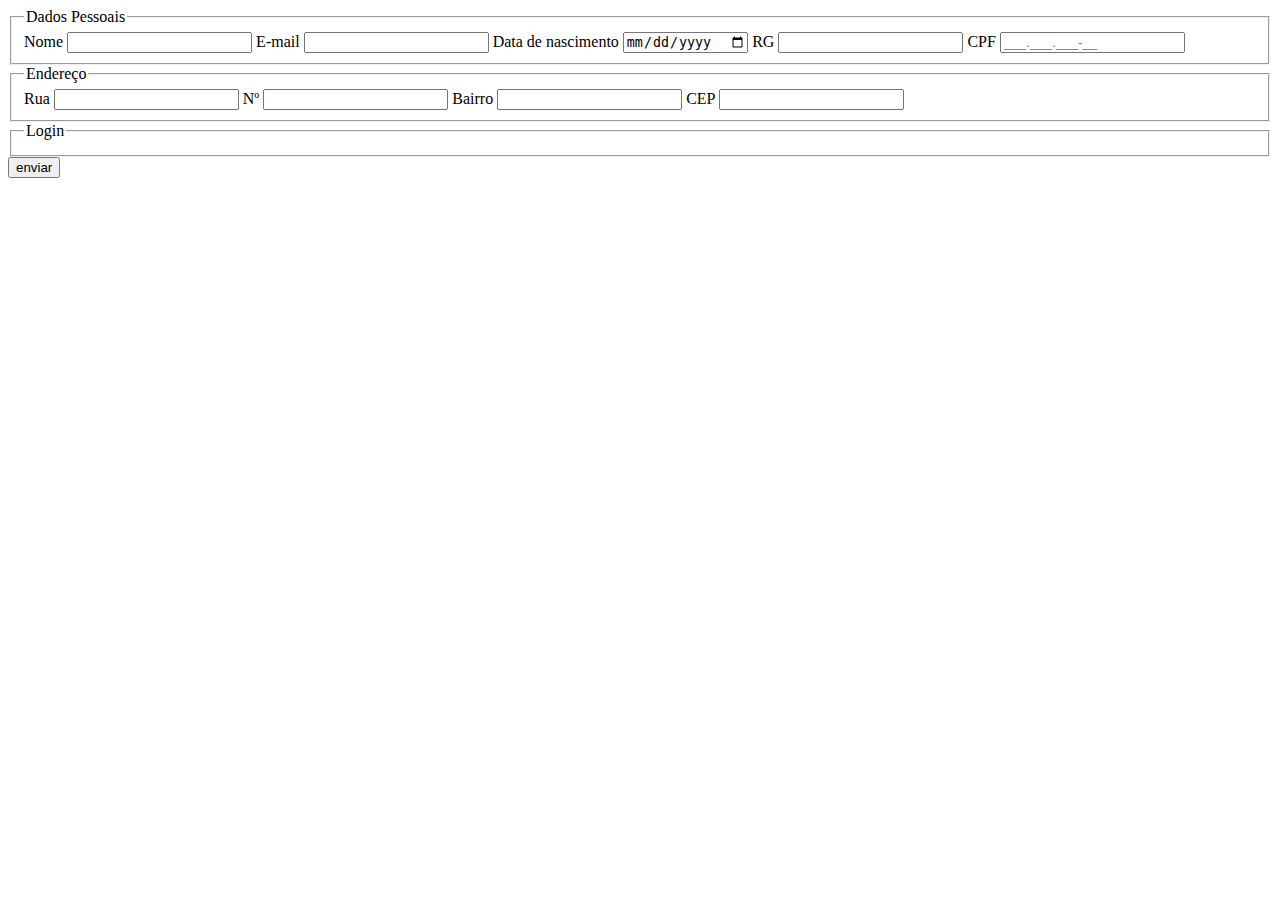
==== cadastro.html @ 8b00230a ":sparkles: Lab_Forms" ====
<!DOCTYPE html>
<html lang="pt-br">
<head>
    <meta charset="UTF-8">
    <meta name="viewport" content="width=device-width, initial-scale=1.0">
    <title>Cadastro</title>
</head>
<body>
    <form>
        <fieldset>
            <legend>Dados Pessoais</legend>
            <!-- NOME -->
            <label for="nome">Nome</label>
            <input type="text" name="nome" required>
            <!-- E-MAIL -->
            <label for="email">E-mail</label>
            <input type="email" name="email" required>
            <!-- DATA NASCIMENTO -->
            <label for="dataNascimento">Data de nascimento</label>
            <input type="date" name="nascimento" required>
            <!-- RG -->
            <label for="rg">RG</label>
            <input type="text" name="rg" minlength="4" maxlength="13" title="Coloque seu RG completo." required>
            <!-- CPF -->
            <label for="cpf">CPF</label>
            <input type="text" name="CPF" pattern="\d{3}\.\d{3}\.\d{3}-\d{2}" placeholder="___.___.___-__" required>
        </fieldset>
        <fieldset>
            <legend>Endereço</legend>
            <label for="rua">Rua</label>
            <input type="text" name="rua">
            <!-- NÚMERO -->
            <label for="numeroCasa">Nº</label>
            <input type="number" name="numeroCasa">
            <!-- Bairro -->
            <label for="bairro">Bairro</label>
            <input type="text" name="bairro">
            <!-- CEP -->
            <label for="cep">CEP</label>
            <input type="text" name="cep" pattern="\d{5}-\d{3}" required>
        </fieldset>
        <fieldset>
            <legend>Login</legend>
        </fieldset>
        <input type="submit" value="enviar" name="botaoEnviar">
    </form>
</body>
</html>
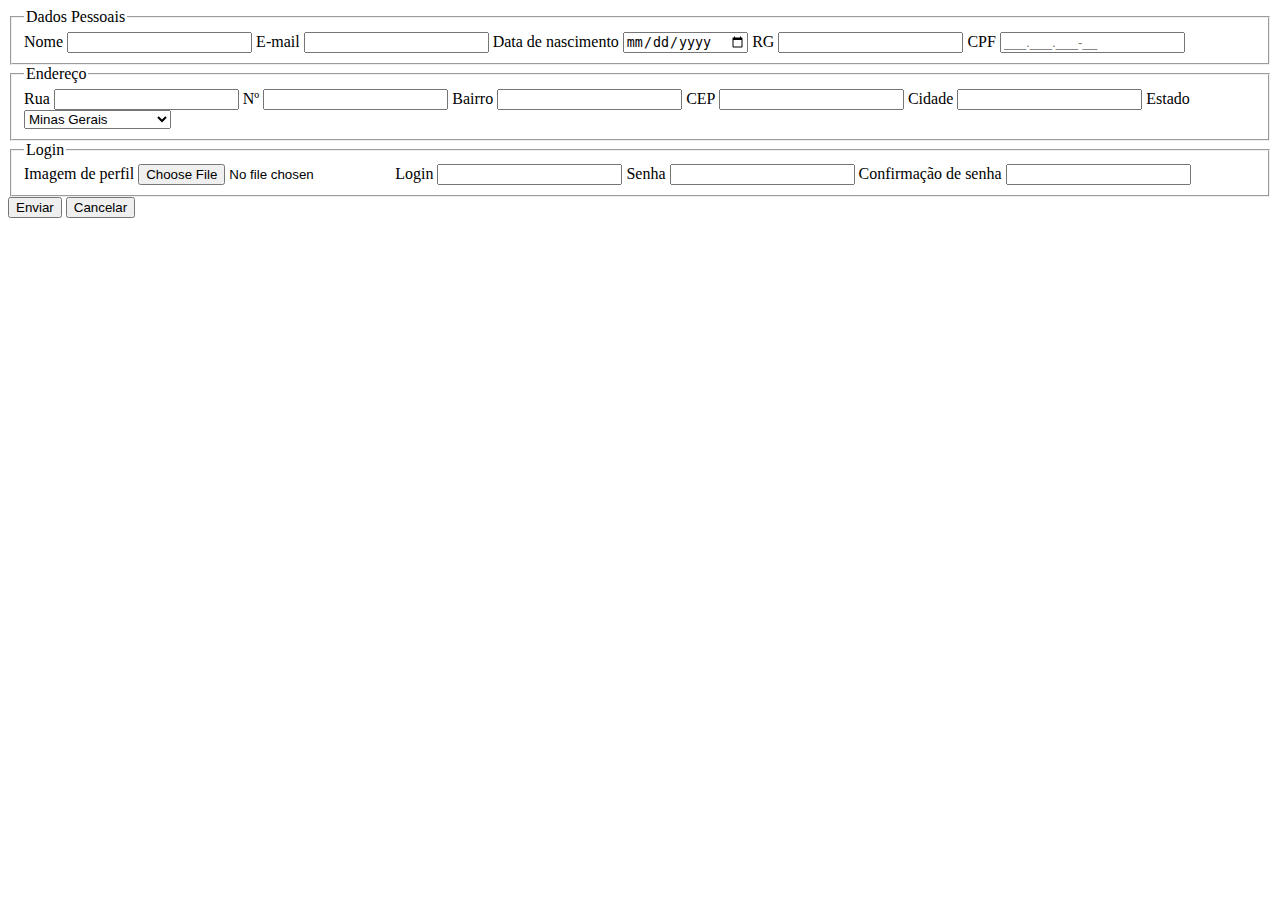
==== commit 55ad4e01: "Labs_Forms_HTML" ====
--- a/cadastro.html
+++ b/cadastro.html
@@ -3,6 +3,7 @@
 <head>
     <meta charset="UTF-8">
     <meta name="viewport" content="width=device-width, initial-scale=1.0">
+    <link rel="stylesheet" href="/css/cadastro.css">
     <title>Cadastro</title>
 </head>
 <body>
@@ -27,9 +28,10 @@
         </fieldset>
         <fieldset>
             <legend>Endereço</legend>
+            <!-- Rua -->
             <label for="rua">Rua</label>
             <input type="text" name="rua">
-            <!-- NÚMERO -->
+            <!-- Número casa -->
             <label for="numeroCasa">Nº</label>
             <input type="number" name="numeroCasa">
             <!-- Bairro -->
@@ -38,11 +40,59 @@
             <!-- CEP -->
             <label for="cep">CEP</label>
             <input type="text" name="cep" pattern="\d{5}-\d{3}" required>
+            <!-- Cidade -->
+            <label for="cidade">Cidade</label>
+            <input type="text" name="cidade">
+            <!-- Estados -->
+            <label for="estado">Estado</label>
+            <select name="estado">
+                <option value="ac">Selecione um estado</option>
+                <option value="ac">Acre</option>
+                <option value="al">Alagoas</option> 
+                <option value="am">Amazonas</option> 
+                <option value="ap">Amapá</option> 
+                <option value="ba">Bahia</option> 
+                <option value="ce">Ceará</option> 
+                <option value="df">Distrito Federal</option> 
+                <option value="es">Espírito Santo</option> 
+                <option value="go">Goiás</option> 
+                <option value="ma">Maranhão</option> 
+                <option value="mt">Mato Grosso</option> 
+                <option value="ms">Mato Grosso do Sul</option> 
+                <option value="mg" selected>Minas Gerais</option> 
+                <option value="pa">Pará</option> 
+                <option value="pb">Paraíba</option> 
+                <option value="pr">Paraná</option> 
+                <option value="pe">Pernambuco</option> 
+                <option value="pi">Piauí</option> 
+                <option value="rj">Rio de Janeiro</option> 
+                <option value="rn">Rio Grande do Norte</option> 
+                <option value="ro">Rondônia</option> 
+                <option value="rs">Rio Grande do Sul</option> 
+                <option value="rr">Roraima</option> 
+                <option value="sc">Santa Catarina</option> 
+                <option value="se">Sergipe</option> 
+                <option value="sp">São Paulo</option> 
+                <option value="to">Tocantins</option> 
+            </select>
         </fieldset>
         <fieldset>
             <legend>Login</legend>
+            <!-- Imagem de perfil -->
+            <label for="imagem">Imagem de perfil</label>
+            <input type="file" name="imagem" accept="image/*" title="Apenas PNG, JPG, BMP, WEBP">
+            <!-- Login -->
+            <label for="login">Login</label>
+            <input type="text" name="login">
+            <!-- Senha -->
+            <label for="login">Senha</label>
+            <input type="password" name="senha" minlength="8" required>
+            <!-- Confirma senha -->
+            <label for="senhaConfirma">Confirmação de senha</label>
+            <input type="password" name="senhaConfirma" minlength="8" required>
         </fieldset>
-        <input type="submit" value="enviar" name="botaoEnviar">
+        <input type="submit" value="Enviar" name="botaoEnviar">
+        <input type="reset" value="Cancelar">
     </form>
 </body>
 </html>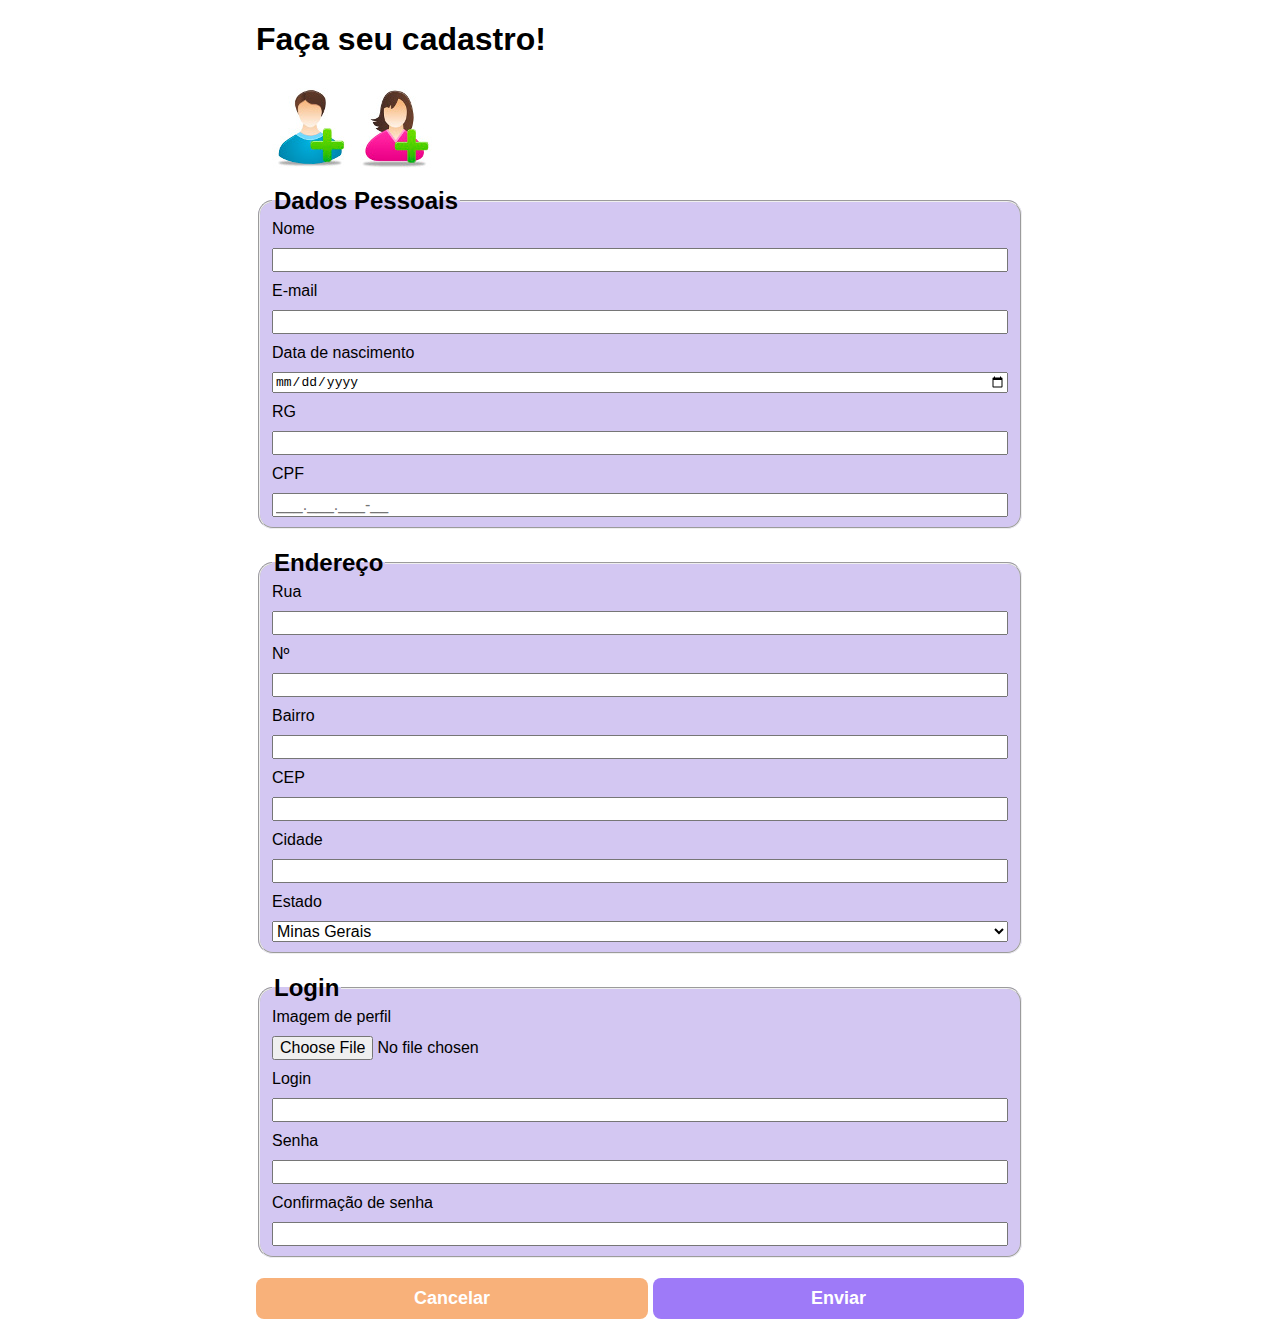
==== commit fe3abf31: "Labs_form_css" ====
--- a/cadastro.html
+++ b/cadastro.html
@@ -7,92 +7,106 @@
     <title>Cadastro</title>
 </head>
 <body>
+    <h1>Faça seu cadastro!</h1>
+    <img src="/img/imagem-form.png" alt="icone de cadastro de formulário">
+
     <form>
         <fieldset>
             <legend>Dados Pessoais</legend>
-            <!-- NOME -->
-            <label for="nome">Nome</label>
-            <input type="text" name="nome" required>
-            <!-- E-MAIL -->
-            <label for="email">E-mail</label>
-            <input type="email" name="email" required>
-            <!-- DATA NASCIMENTO -->
-            <label for="dataNascimento">Data de nascimento</label>
-            <input type="date" name="nascimento" required>
-            <!-- RG -->
-            <label for="rg">RG</label>
-            <input type="text" name="rg" minlength="4" maxlength="13" title="Coloque seu RG completo." required>
-            <!-- CPF -->
-            <label for="cpf">CPF</label>
-            <input type="text" name="CPF" pattern="\d{3}\.\d{3}\.\d{3}-\d{2}" placeholder="___.___.___-__" required>
+            <div class="grid-container">
+                <!-- NOME -->
+                <label for="nome">Nome</label>
+                <input type="text" name="nome" required>
+                <!-- E-MAIL -->
+                <label for="email">E-mail</label>
+                <input type="email" name="email" required>
+                <!-- DATA NASCIMENTO -->
+                <label for="dataNascimento">Data de nascimento</label>
+                <input type="date" name="nascimento" required>
+                <!-- RG -->
+                <label for="rg">RG</label>
+                <input type="text" name="rg" minlength="4" maxlength="13" title="Coloque seu RG completo." required>
+                <!-- CPF -->
+                <label for="cpf">CPF</label>
+                <input type="text" name="CPF" pattern="\d{3}\.\d{3}\.\d{3}-\d{2}" placeholder="___.___.___-__" required>
+            </div>
         </fieldset>
+
         <fieldset>
             <legend>Endereço</legend>
-            <!-- Rua -->
-            <label for="rua">Rua</label>
-            <input type="text" name="rua">
-            <!-- Número casa -->
-            <label for="numeroCasa">Nº</label>
-            <input type="number" name="numeroCasa">
-            <!-- Bairro -->
-            <label for="bairro">Bairro</label>
-            <input type="text" name="bairro">
-            <!-- CEP -->
-            <label for="cep">CEP</label>
-            <input type="text" name="cep" pattern="\d{5}-\d{3}" required>
-            <!-- Cidade -->
-            <label for="cidade">Cidade</label>
-            <input type="text" name="cidade">
-            <!-- Estados -->
-            <label for="estado">Estado</label>
-            <select name="estado">
-                <option value="ac">Selecione um estado</option>
-                <option value="ac">Acre</option>
-                <option value="al">Alagoas</option> 
-                <option value="am">Amazonas</option> 
-                <option value="ap">Amapá</option> 
-                <option value="ba">Bahia</option> 
-                <option value="ce">Ceará</option> 
-                <option value="df">Distrito Federal</option> 
-                <option value="es">Espírito Santo</option> 
-                <option value="go">Goiás</option> 
-                <option value="ma">Maranhão</option> 
-                <option value="mt">Mato Grosso</option> 
-                <option value="ms">Mato Grosso do Sul</option> 
-                <option value="mg" selected>Minas Gerais</option> 
-                <option value="pa">Pará</option> 
-                <option value="pb">Paraíba</option> 
-                <option value="pr">Paraná</option> 
-                <option value="pe">Pernambuco</option> 
-                <option value="pi">Piauí</option> 
-                <option value="rj">Rio de Janeiro</option> 
-                <option value="rn">Rio Grande do Norte</option> 
-                <option value="ro">Rondônia</option> 
-                <option value="rs">Rio Grande do Sul</option> 
-                <option value="rr">Roraima</option> 
-                <option value="sc">Santa Catarina</option> 
-                <option value="se">Sergipe</option> 
-                <option value="sp">São Paulo</option> 
-                <option value="to">Tocantins</option> 
-            </select>
+            <div class="grid-container">
+                <!-- Rua -->
+                <label for="rua">Rua</label>
+                <input type="text" name="rua">
+                <!-- Número casa -->
+                <label for="numeroCasa">Nº</label>
+                <input type="number" name="numeroCasa">
+                <!-- Bairro -->
+                <label for="bairro">Bairro</label>
+                <input type="text" name="bairro">
+                <!-- CEP -->
+                <label for="cep">CEP</label>
+                <input type="text" name="cep" pattern="\d{5}-\d{3}" required>
+                <!-- Cidade -->
+                <label for="cidade">Cidade</label>
+                <input type="text" name="cidade">
+                <!-- Estados -->
+                <label for="estado">Estado</label>
+                <select name="estado">
+                    <option value="ac">Selecione um estado</option>
+                    <option value="ac">Acre</option>
+                    <option value="al">Alagoas</option> 
+                    <option value="am">Amazonas</option> 
+                    <option value="ap">Amapá</option> 
+                    <option value="ba">Bahia</option> 
+                    <option value="ce">Ceará</option> 
+                    <option value="df">Distrito Federal</option> 
+                    <option value="es">Espírito Santo</option> 
+                    <option value="go">Goiás</option> 
+                    <option value="ma">Maranhão</option> 
+                    <option value="mt">Mato Grosso</option> 
+                    <option value="ms">Mato Grosso do Sul</option> 
+                    <option value="mg" selected>Minas Gerais</option> 
+                    <option value="pa">Pará</option> 
+                    <option value="pb">Paraíba</option> 
+                    <option value="pr">Paraná</option> 
+                    <option value="pe">Pernambuco</option> 
+                    <option value="pi">Piauí</option> 
+                    <option value="rj">Rio de Janeiro</option> 
+                    <option value="rn">Rio Grande do Norte</option> 
+                    <option value="ro">Rondônia</option> 
+                    <option value="rs">Rio Grande do Sul</option> 
+                    <option value="rr">Roraima</option> 
+                    <option value="sc">Santa Catarina</option> 
+                    <option value="se">Sergipe</option> 
+                    <option value="sp">São Paulo</option> 
+                    <option value="to">Tocantins</option> 
+                </select>
+            </div>
         </fieldset>
+        
         <fieldset>
             <legend>Login</legend>
-            <!-- Imagem de perfil -->
-            <label for="imagem">Imagem de perfil</label>
-            <input type="file" name="imagem" accept="image/*" title="Apenas PNG, JPG, BMP, WEBP">
-            <!-- Login -->
-            <label for="login">Login</label>
-            <input type="text" name="login">
-            <!-- Senha -->
-            <label for="login">Senha</label>
-            <input type="password" name="senha" minlength="8" required>
-            <!-- Confirma senha -->
-            <label for="senhaConfirma">Confirmação de senha</label>
-            <input type="password" name="senhaConfirma" minlength="8" required>
+            <div class="grid-container">
+                <!-- Imagem de perfil -->
+                <label for="imagem">Imagem de perfil</label>
+                <input type="file" name="imagem" accept="image/*" title="Apenas PNG, JPG, BMP, WEBP">
+                <!-- Login -->
+                <label for="login">Login</label>
+                <input type="text" name="login">
+                <!-- Senha -->
+                <label for="login">Senha</label>
+                <input type="password" name="senha" minlength="8" required>
+                <!-- Confirma senha -->
+                <label for="senhaConfirma">Confirmação de senha</label>
+                <input type="password" name="senhaConfirma" minlength="8" required>
+            </div>
         </fieldset>
-        <input type="submit" value="Enviar" name="botaoEnviar">
-        <input type="reset" value="Cancelar">
+
+        <div class="grid-button-container">
+            <input type="reset" value="Cancelar">
+            <input type="submit" value="Enviar" name="botaoEnviar">
+        </div>
     </form>
 </body>
 </html>--- a/css/cadastro.css
+++ b/css/cadastro.css
@@ -0,0 +1,71 @@
+.grid-container {
+    display: grid;
+    grid-template-columns: auto;
+    gap: 10px;
+}
+
+body {
+    width: 60%;
+    margin: auto;
+    font-family: Verdana, Geneva, Tahoma, sans-serif;
+}
+
+fieldset {
+    margin-bottom: 20px;
+    background-color: #d3c7f2;
+    border-radius: 15px;
+}
+
+fieldset input, select {
+    font-size: medium;
+}
+
+fieldset legend {
+    font-weight: bold;
+    font-size:x-large;
+}
+
+.grid-button-container {
+    display: grid;
+    grid-template-columns: auto auto;
+    margin: 5px 0;
+    gap: 5px;
+}
+
+.grid-button-container input[type="submit"] {
+    background-color: #9e7af8;
+    border: none;
+    border-radius: 8px;
+    padding: 10px;
+    color: white;
+    font-size: large;
+    font-weight: bold;
+    transition: 0.5s;
+}
+
+.grid-button-container input {
+    border: none;
+    border-radius: 8px;
+    padding: 10px;
+    color: white;
+    font-size: large;
+    font-weight: bold;
+    transition: 0.5s;
+}
+
+.grid-button-container input[type=submit] {
+    background-color: #9e7af8;
+}
+
+.grid-button-container input[type=submit]:hover {
+    background-color: #6d37f6;
+    transition: 0.5s;
+}
+
+.grid-button-container input[type=reset] {
+    background-color: #f8b17a;
+}
+
+.grid-button-container input[type=reset]:hover {
+    background-color: #f67f24;
+}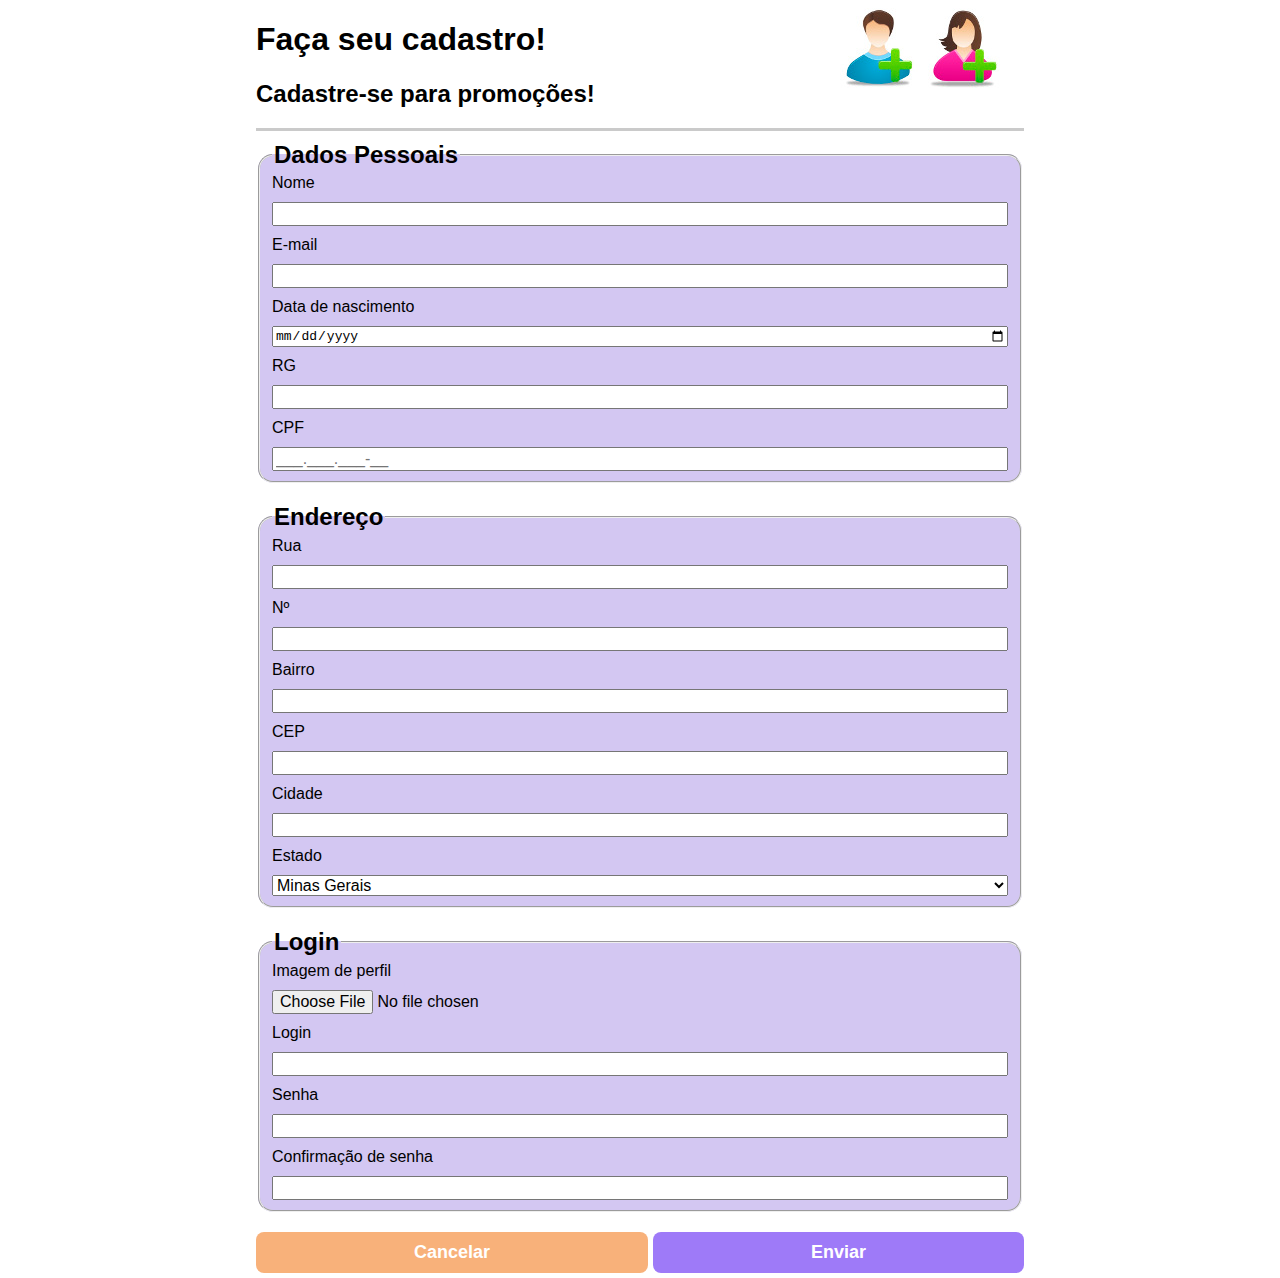
==== commit 942b6e04: "Labs_Forms_Final" ====
--- a/cadastro.html
+++ b/cadastro.html
@@ -7,9 +7,17 @@
     <title>Cadastro</title>
 </head>
 <body>
-    <h1>Faça seu cadastro!</h1>
-    <img src="/img/imagem-form.png" alt="icone de cadastro de formulário">
+    <header class="grid-header-container">
+        <div class="top-left">
+            <h1>Faça seu cadastro!</h1>
+            <h2>Cadastre-se para promoções!</h2>
+        </div>
 
+        <div class="top-right">
+            <img src="/img/imagem-form.png" alt="icone de cadastro de formulário">
+        </div>
+    </header>
+    
     <form>
         <fieldset>
             <legend>Dados Pessoais</legend>
--- a/css/cadastro.css
+++ b/css/cadastro.css
@@ -68,4 +68,20 @@
 
 .grid-button-container input[type=reset]:hover {
     background-color: #f67f24;
+}
+
+.grid-header-container {
+    display: grid;
+    grid-template-areas: 'top-left top-right';
+    border-bottom: 3px solid #cacaca;
+    margin-bottom: 10px;
+}
+
+.top-right {
+    grid-area: top-right;
+    justify-self: right;
+}
+
+.top-left {
+    grid-area: top-left;
 }